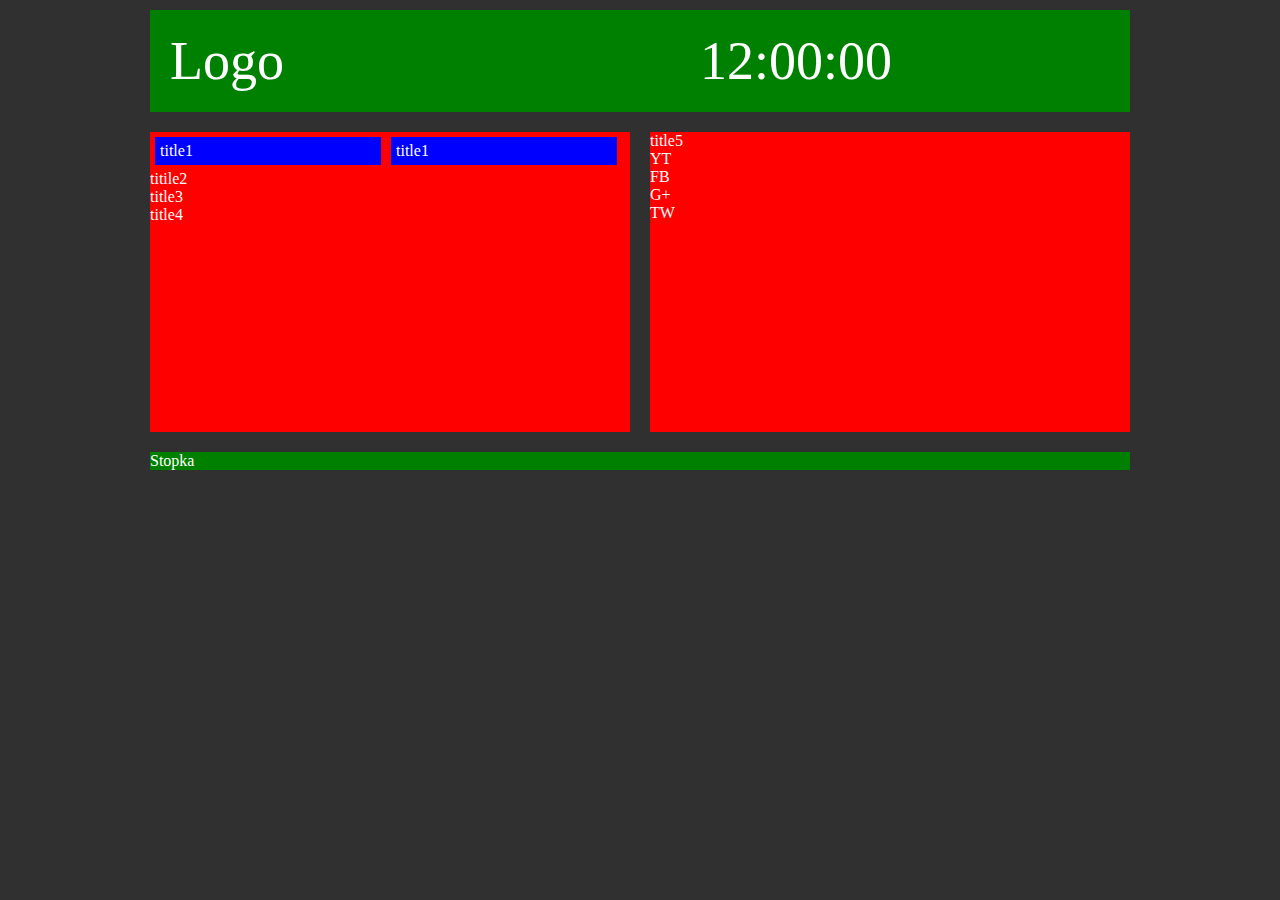
==== index.html @ c71965da "first commit" ====
<!DOCTYPE html>
<html lang="pl">
<head>
    <meta charset="utf-8"/>
    <meta http-equiv="X-UA-Compatible" content="IE=edge,chrome=1" />

    <title>Portfolio - przykładowa strona</title>
    <meta name="description" content="Przykładowa strona portfolio" />
    <meta name="keywords" content="przykład, portfolio, www, html" />
    
    <link rel="stylesheet" href="style.css" type="text/css" />

</head>
<body>
    <div id="container">
        <div class="rectangle">
            <div id="logo">
                Logo
            </div>
            <div id="timer">
                12:00:00
            </div>
            <div style='clear: both;'>
            </div>
        </div>
        <div class="square">
            <div class="title1">
                title1
            </div>
            <div class="title1">
                title1
            </div>
            <div class="title2">
                titile2
            </div>
            <div class="title3">
                title3
            </div>
            <div class="title4">
                title4
            </div>
        </div>
        <div class="square">
            <div class="title5">
                title5
            </div>
            <div class="socialMedia">
                YT
            </div>
            <div class="socialMedia">
                FB
            </div>
            <div class="socialMedia">
                G+
            </div>
            <div class="socialMedia">
                TW
            </div>
        </div>
        <div style="clear: both;">
        </div>
        <div class="rectangle">
            Stopka
        </div>
    </div>
</body>
</html>
---- style.css ----
body{
    background-color: #303030;
    color: #ffffff;
}

#container{
    width: 1000px;
    margin-left: auto;
    margin-right: auto;
}

.rectangle{
    background-color: green;
    width: 980px;
    margin: 10px;
}

.square{
    width: 480px;
    float: left;
    background-color: red; 
    margin: 10px;
    height: 300px;
}

#logo{
    font-size: 54px;
    width: 50%;
    float: left;
    padding: 20px;
}

#timer{
    font-size: 54px;
    float: left;
    padding: 20px;
}

.title1{
    width: 45%;
    padding: 5px;
    margin: 5px;
    float: left;
    background-color: blue;
}

.title2{
    width: 50%;
}
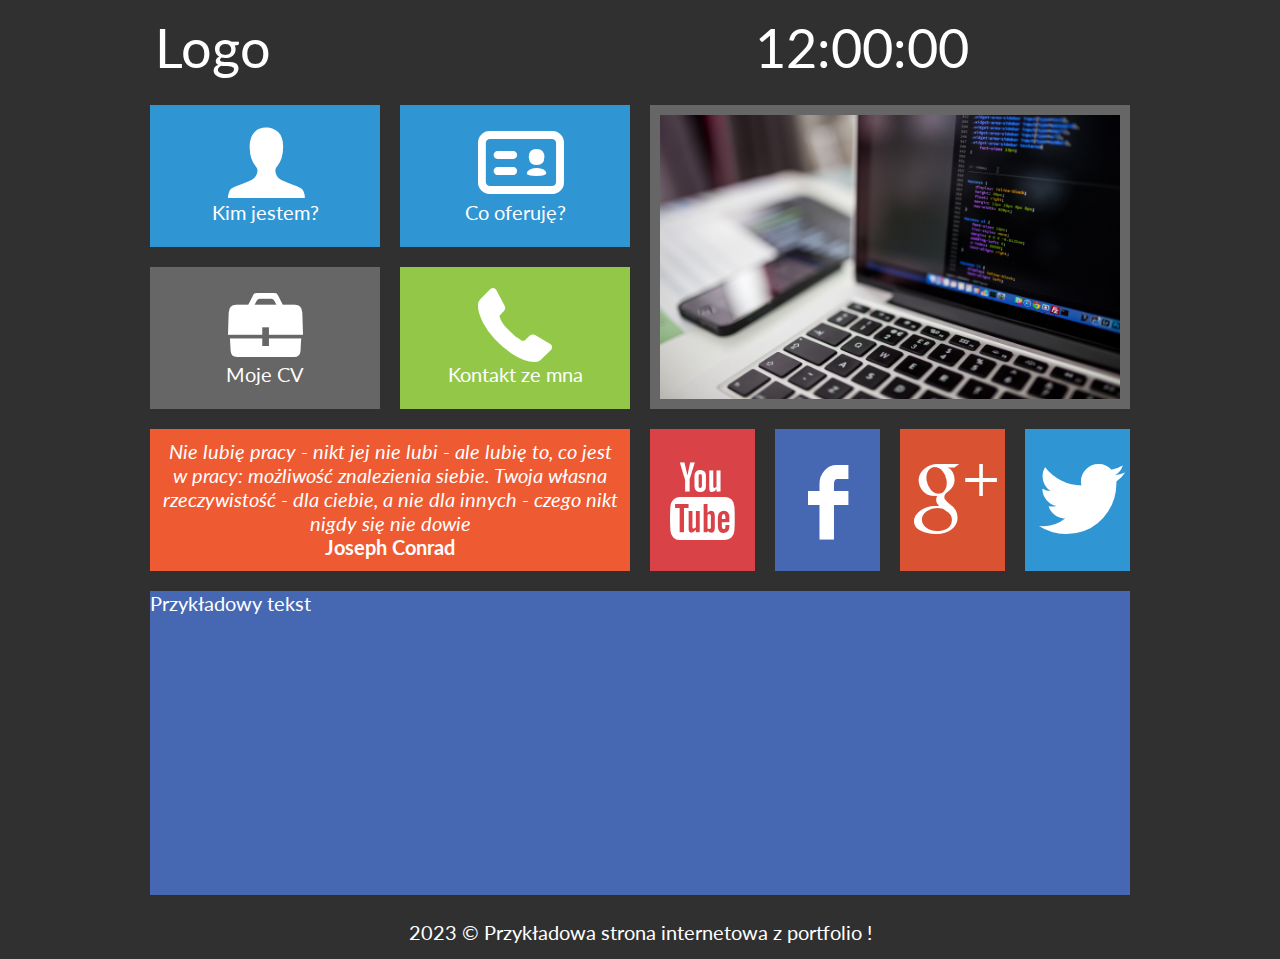
==== commit 3eb97ccd: "New Layout" ====
--- a/index.html
+++ b/index.html
@@ -1,4 +1,4 @@
-<!DOCTYPE html>
+ <!DOCTYPE html>
 <html lang="pl">
 <head>
     <meta charset="utf-8"/>
@@ -9,6 +9,11 @@
     <meta name="keywords" content="przykład, portfolio, www, html" />
     
     <link rel="stylesheet" href="style.css" type="text/css" />
+    <link rel="stylesheet" href="css/fontello.css" type="text/css" />
+    <link rel="preconnect" href="https://fonts.googleapis.com">
+    <link rel="preconnect" href="https://fonts.gstatic.com" crossorigin>
+    <link href="https://fonts.googleapis.com/css2?family=Lato&display=swap" rel="stylesheet">
+
 
 </head>
 <body>
@@ -25,43 +30,59 @@
         </div>
         <div class="square">
             <div class="title1">
-                title1
+                <i class="icon-user"></i><br /> Kim jestem?
             </div>
             <div class="title1">
-                title1
+                <i class="icon-vcard"></i><br /> Co oferuję?
+            </div>
+            <div style="clear: both;">
             </div>
             <div class="title2">
-                titile2
+                <i class="icon-briefcase"></i><br /> Moje CV
             </div>
             <div class="title3">
-                title3
+                <i class="icon-phone"></i><br /> Kontakt ze mna
+            </div>
+            <div style="clear: both;">
             </div>
             <div class="title4">
-                title4
+                <i>
+                    Nie lubię pracy - nikt jej nie lubi - ale lubię to, co jest w pracy: 
+                    możliwość znalezienia siebie. Twoja własna rzeczywistość - dla ciebie, a nie dla innych - czego nikt nigdy się nie dowie
+                </i>
+                <br />
+                <b>Joseph Conrad</b>
             </div>
         </div>
         <div class="square">
             <div class="title5">
-                title5
+                <img src="img/it_laptop.jpg" width="460" height="284"/>
             </div>
-            <div class="socialMedia">
-                YT
+            <div class="yt">
+                <i class="icon-youtube"></i>
             </div>
-            <div class="socialMedia">
-                FB
+            <div class="fb">
+                <i class="icon-facebook"></i>
             </div>
-            <div class="socialMedia">
-                G+
+            <div class="gp">
+                <i class="icon-gplus"></i> 
             </div>
-            <div class="socialMedia">
-                TW
+            <div class="tw">
+                <i class="icon-twitter"></i>
             </div>
         </div>
         <div style="clear: both;">
         </div>
+        <div class="square">
+            <div id="text">
+                Przykładowy tekst
+            </div>
+        </div>
+        <div style="clear: both;"></div>
         <div class="rectangle">
-            Stopka
+            2023 &copy; Przykładowa strona internetowa z portfolio !
         </div>
     </div>
 </body>
-</html>+</html>
+
--- a/style.css
+++ b/style.css
@@ -1,6 +1,8 @@
 body{
     background-color: #303030;
     color: #ffffff;
+    font-family: 'Lato', sans-serif;
+    font-size: 20px;
 }
 
 #container{
@@ -10,40 +12,112 @@
 }
 
 .rectangle{
-    background-color: green;
-    width: 980px;
-    margin: 10px;
+    width: 970px;
+    margin: 15px;
+    text-align: center;
 }
 
 .square{
-    width: 480px;
+    width: 50%;
     float: left;
-    background-color: red; 
-    margin: 10px;
-    height: 300px;
 }
 
 #logo{
+    width: 600px;
     font-size: 54px;
-    width: 50%;
     float: left;
-    padding: 20px;
+    text-align: left;
 }
 
 #timer{
     font-size: 54px;
     float: left;
-    padding: 20px;
+    text-align: left;
 }
 
 .title1{
-    width: 45%;
-    padding: 5px;
-    margin: 5px;
-    float: left;
-    background-color: blue;
+   margin: 10px;
+   width: 230px;
+   height: 142px;
+   background-color: #3095d3;
+   float: left;
+   text-align: center;
 }
 
 .title2{
-    width: 50%;
+    margin: 10px;
+    width: 230px;
+    height: 142px;
+    background-color: #666666;
+    float: left;
+    text-align: center;
 }
+
+.title3{
+    margin: 10px;
+    width: 230px;
+    height: 142px;
+    background-color: #93c748;
+    float: left;
+    text-align: center;
+}
+
+.title4{
+    margin: 10px;
+    width: 460px;
+    height: 122px;
+    background-color: #ee5a32;
+    text-align: center;
+    padding: 10px;
+}
+
+.title5{
+    margin: 10px;
+    width: 480px;
+    height: 304px;
+    background-color: #666666;
+    text-align: center;
+}
+
+.yt{
+    margin: 10px;
+    width: 105px;
+    height: 142px;
+    background-color: #d94348;
+    float: left;
+}
+
+.fb{
+    margin: 10px;
+    width: 105px;
+    height: 142px;
+    background-color: #4668b3;
+    float: left;
+}
+
+.gp{
+    margin: 10px;
+    width: 105px;
+    height: 142px;
+    background-color: #d95333;
+    float: left;
+}
+
+.tw{
+    margin: 10px;
+    width: 105px;
+    height: 142px;
+    background-color: #3095d3;
+    float: left;
+}
+
+#text{
+    margin: 10px;
+    width: 980px;
+    height: 304px;
+    background-color:#4668b3;
+}
+
+img{
+    padding: 10px;
+}
--- a/css/fontello.css
+++ b/css/fontello.css
@@ -0,0 +1,64 @@
+@font-face {
+  font-family: 'fontello';
+  src: url('../font/fontello.eot?44288267');
+  src: url('../font/fontello.eot?44288267#iefix') format('embedded-opentype'),
+       url('../font/fontello.woff2?44288267') format('woff2'),
+       url('../font/fontello.woff?44288267') format('woff'),
+       url('../font/fontello.ttf?44288267') format('truetype'),
+       url('../font/fontello.svg?44288267#fontello') format('svg');
+  font-weight: normal;
+  font-style: normal;
+}
+/* Chrome hack: SVG is rendered more smooth in Windozze. 100% magic, uncomment if you need it. */
+/* Note, that will break hinting! In other OS-es font will be not as sharp as it could be */
+/*
+@media screen and (-webkit-min-device-pixel-ratio:0) {
+  @font-face {
+    font-family: 'fontello';
+    src: url('../font/fontello.svg?44288267#fontello') format('svg');
+  }
+}
+*/
+[class^="icon-"]:before, [class*=" icon-"]:before {
+  font-family: "fontello";
+  font-style: normal;
+  font-weight: normal;
+  speak: never;
+
+  display: inline-block;
+  text-decoration: inherit;
+  width: 1em;
+  margin-right: .2em;
+  text-align: center;
+  /* opacity: .8; */
+
+  /* For safety - reset parent styles, that can break glyph codes*/
+  font-variant: normal;
+  text-transform: none;
+
+  /* fix buttons height, for twitter bootstrap */
+  line-height: 1em;
+
+  /* Animation center compensation - margins should be symmetric */
+  /* remove if not needed */
+  margin-left: .2em;
+
+  /* you can be more comfortable with increased icons size */
+  /* font-size: 120%; */
+
+  /* Font smoothing. That was taken from TWBS */
+  -webkit-font-smoothing: antialiased;
+  -moz-osx-font-smoothing: grayscale;
+
+  /* Uncomment for 3D effect */
+  /* text-shadow: 1px 1px 1px rgba(127, 127, 127, 0.3); */
+}
+
+.icon-youtube:before { content: '\e800'; font-size: 75px; margin-top: 35px;} /* '' */
+.icon-twitter:before { content: '\e801'; font-size: 70px; margin-top: 35px;} /* '' */
+.icon-gplus:before { content: '\e802'; font-size: 70px; margin-top: 35px;} /* '' */
+.icon-facebook:before { content: '\e803'; font-size: 75px; margin-top: 35px;} /* '' */
+.icon-briefcase:before { content: '\e804'; font-size: 75px; margin-top: 20px;} /* '' */
+.icon-vcard:before { content: '\e805'; font-size: 75px; margin-top: 20px;} /* '' */
+.icon-phone:before { content: '\e806'; font-size: 75px; margin-top: 20px;} /* '' */
+.icon-user:before { content: '\f061'; font-size: 75px; margin-top: 20px;} /* '' */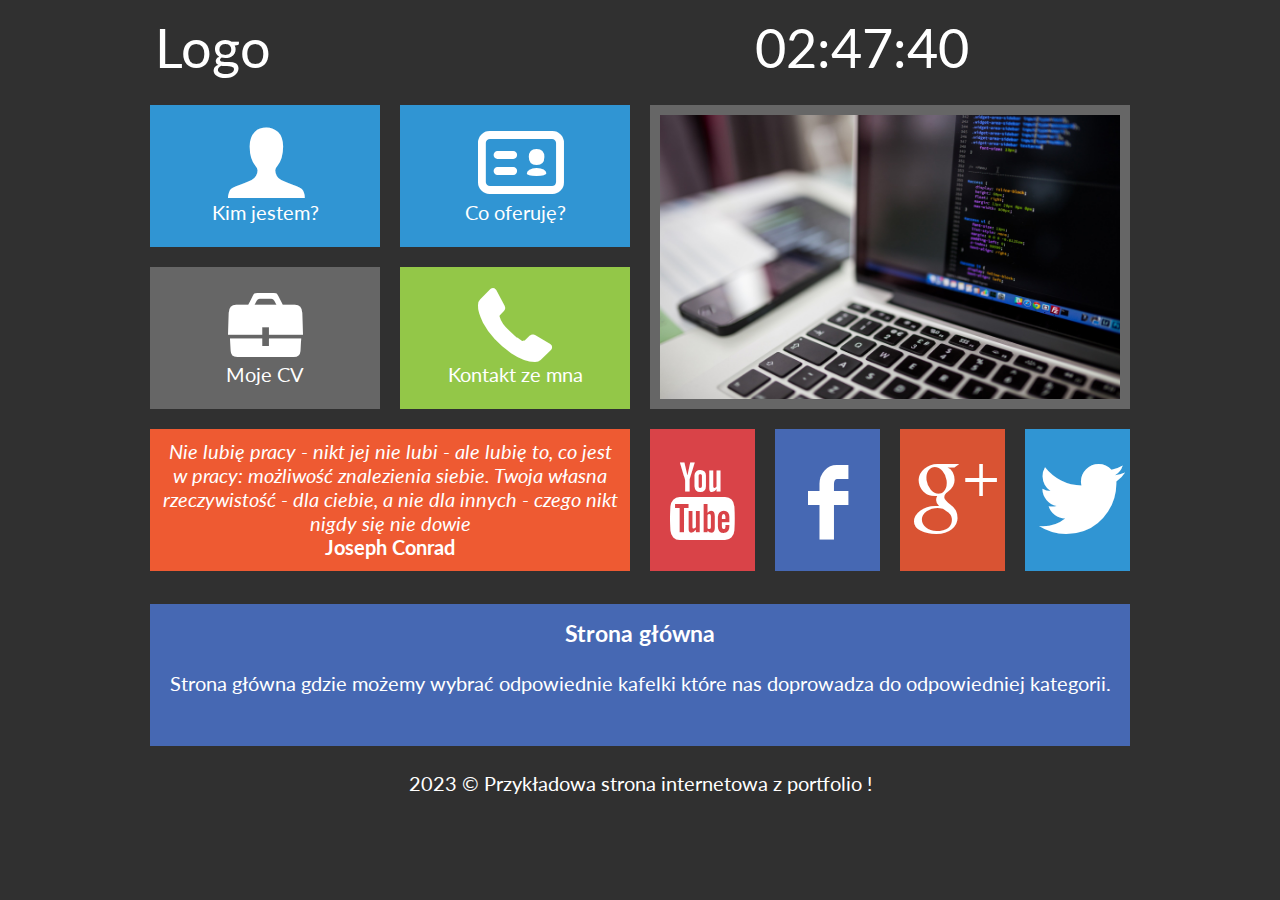
==== commit 858dba4e: "tags HTML" ====
--- a/index.html
+++ b/index.html
@@ -14,69 +14,81 @@
     <link rel="preconnect" href="https://fonts.gstatic.com" crossorigin>
     <link href="https://fonts.googleapis.com/css2?family=Lato&display=swap" rel="stylesheet">
 
+    <script src="timer.js"></script>
+
 
 </head>
-<body>
+<body onload="odliczanie()"> <!-- This is a simple use -->
     <div id="container">
+        <header>
         <div class="rectangle">
             <div id="logo">
-                Logo
+                <a href="index.html" class="titlelinkhtml">Logo</a>
             </div>
             <div id="timer">
-                12:00:00
             </div>
             <div style='clear: both;'>
             </div>
         </div>
+        </header>
         <div class="square">
+            <nav>
             <div class="title1">
-                <i class="icon-user"></i><br /> Kim jestem?
+               <a href="subpages/who-im-am.html" class="tilelink"><i class="icon-user"></i><br /> Kim jestem?</a>
             </div>
             <div class="title1">
-                <i class="icon-vcard"></i><br /> Co oferuję?
+                <a href="subpages/what-i-offer.html" class="tilelink"><i class="icon-vcard"></i><br /> Co oferuję?</a>
             </div>
             <div style="clear: both;">
             </div>
             <div class="title2">
-                <i class="icon-briefcase"></i><br /> Moje CV
+                <a href="subpages/my-CV.html" class="tilelink"><i class="icon-briefcase"></i><br /> Moje CV</a>
             </div>
             <div class="title3">
-                <i class="icon-phone"></i><br /> Kontakt ze mna
+                <a href="subpages/contact-with-me.html" class="tilelink"><i class="icon-phone"></i><br /> Kontakt ze mna</a>
             </div>
+            </nav>
             <div style="clear: both;">
             </div>
             <div class="title4">
+                <article>
                 <i>
                     Nie lubię pracy - nikt jej nie lubi - ale lubię to, co jest w pracy: 
                     możliwość znalezienia siebie. Twoja własna rzeczywistość - dla ciebie, a nie dla innych - czego nikt nigdy się nie dowie
                 </i>
                 <br />
                 <b>Joseph Conrad</b>
+                </article>
             </div>
         </div>
         <div class="square">
+            <nav>
             <div class="title5">
                 <img src="img/it_laptop.jpg" width="460" height="284"/>
             </div>
             <div class="yt">
-                <i class="icon-youtube"></i>
+                <a href="https://www.youtube.com/" target="_blank" class="social"><i class="icon-youtube"></i></a>
             </div>
             <div class="fb">
-                <i class="icon-facebook"></i>
+                <a href="https://www.facebook.com/" target="_blank" class="social"><i class="icon-facebook"></i></a>
             </div>
             <div class="gp">
-                <i class="icon-gplus"></i> 
+                <a href="https://about.google/products/" target="_blank" class="social"><i class="icon-gplus"></i></a>
             </div>
             <div class="tw">
-                <i class="icon-twitter"></i>
+                <a href="https://twitter.com/" target="_blank" class="social"><i class="icon-twitter"></i></a>
             </div>
+            </nav>
         </div>
         <div style="clear: both;">
         </div>
         <div class="square">
+            <main>
             <div id="text">
-                Przykładowy tekst
+                <h3>Strona główna</h3>
+                <p>Strona główna gdzie możemy wybrać odpowiednie kafelki które nas doprowadza do odpowiedniej kategorii.</p>
             </div>
+            </main>
         </div>
         <div style="clear: both;"></div>
         <div class="rectangle">
--- a/style.css
+++ b/style.css
@@ -44,6 +44,10 @@
    text-align: center;
 }
 
+.title1:hover{
+    background-color: #2085c3;
+}
+
 .title2{
     margin: 10px;
     width: 230px;
@@ -53,6 +57,10 @@
     text-align: center;
 }
 
+.title2:hover{
+    background-color: #555555;
+}
+
 .title3{
     margin: 10px;
     width: 230px;
@@ -60,6 +68,10 @@
     background-color: #93c748;
     float: left;
     text-align: center;
+}
+
+.title3:hover{
+    background-color: #82b637;
 }
 
 .title4{
@@ -87,12 +99,20 @@
     float: left;
 }
 
+.yt:hover{
+    background-color: #c83237;
+}
+
 .fb{
     margin: 10px;
     width: 105px;
     height: 142px;
     background-color: #4668b3;
     float: left;
+}
+
+.fb:hover{
+    background-color: #3557a2;
 }
 
 .gp{
@@ -103,6 +123,10 @@
     float: left;
 }
 
+.gp:hover{
+    background-color: #b84222;
+}
+
 .tw{
     margin: 10px;
     width: 105px;
@@ -111,13 +135,43 @@
     float: left;
 }
 
+.tw:hover{
+    background-color: #2074c2;
+}
+
 #text{
     margin: 10px;
     width: 980px;
-    height: 304px;
+    height: 142px;
     background-color:#4668b3;
+    text-align: center;
 }
 
 img{
     padding: 10px;
 }
+
+h3{
+    padding-top: 15px;
+}
+
+a.tilelink{
+    color: #ffffff;
+    text-decoration: none;
+    display: block;
+    width: 230px;
+   height: 142px;
+}
+
+a.social{
+    color: #ffffff;
+    text-decoration: none;
+    display: block;
+    width: 105px;
+    height: 142px;
+}
+
+a.titlelinkhtml{
+    color: #ffffff;
+    text-decoration: none;
+}
